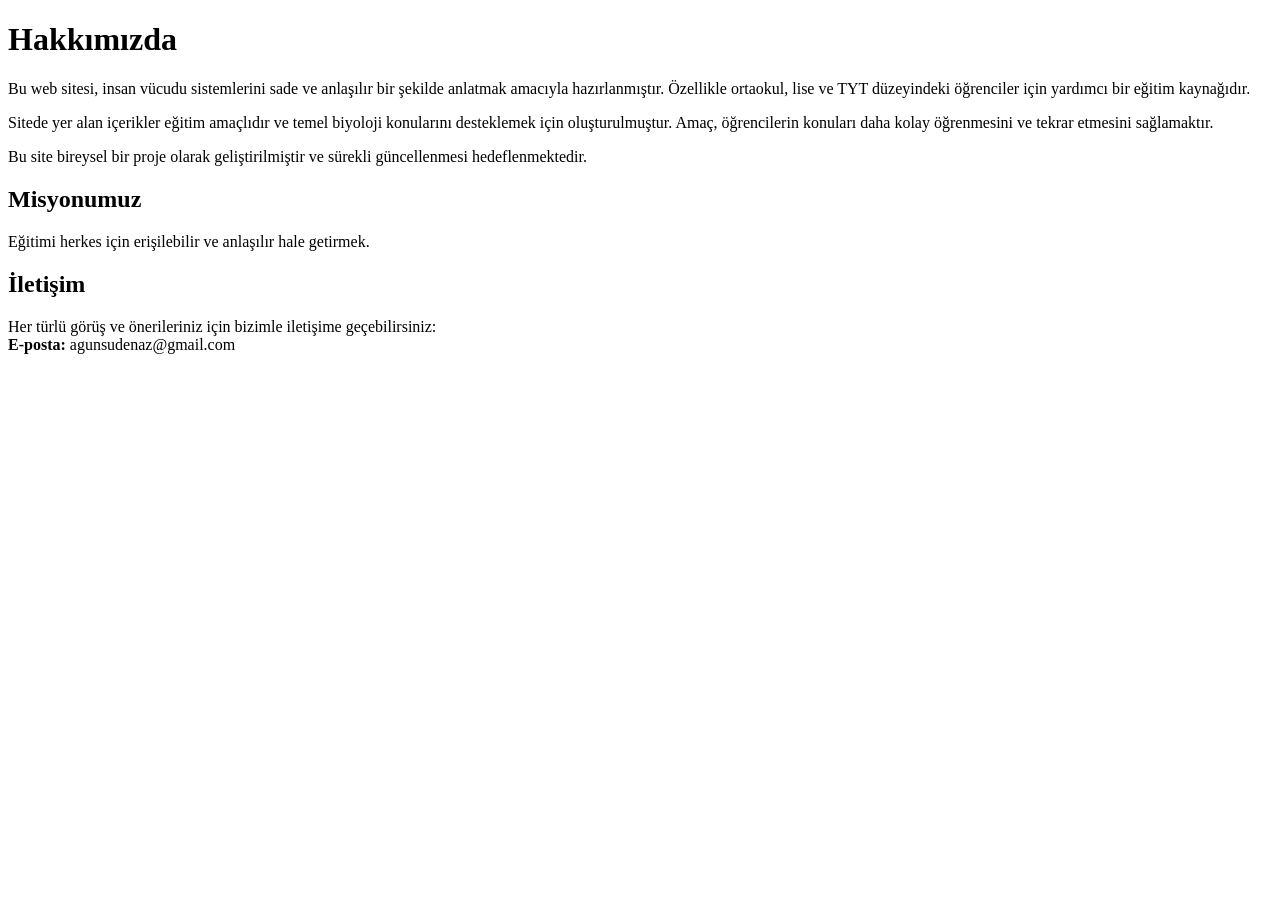
==== about.html @ e22505ea "Create about.html" ====
<!DOCTYPE html>
<html lang="tr">
<head>
  <meta charset="UTF-8">
  <title>Hakkımızda</title>
</head>
<body>

<h1>Hakkımızda</h1>

<p>
Bu web sitesi, insan vücudu sistemlerini sade ve anlaşılır bir şekilde anlatmak amacıyla hazırlanmıştır.
Özellikle ortaokul, lise ve TYT düzeyindeki öğrenciler için yardımcı bir eğitim kaynağıdır.
</p>

<p>
Sitede yer alan içerikler eğitim amaçlıdır ve temel biyoloji konularını desteklemek için oluşturulmuştur.
Amaç, öğrencilerin konuları daha kolay öğrenmesini ve tekrar etmesini sağlamaktır.
</p>

<p>
Bu site bireysel bir proje olarak geliştirilmiştir ve sürekli güncellenmesi hedeflenmektedir.
</p>

<h2>Misyonumuz</h2>
<p>
Eğitimi herkes için erişilebilir ve anlaşılır hale getirmek.
</p>

<h2>İletişim</h2>
<p>
Her türlü görüş ve önerileriniz için bizimle iletişime geçebilirsiniz:
<br>
<strong>E-posta:</strong> agunsudenaz@gmail.com
</p>

</body>
</html>
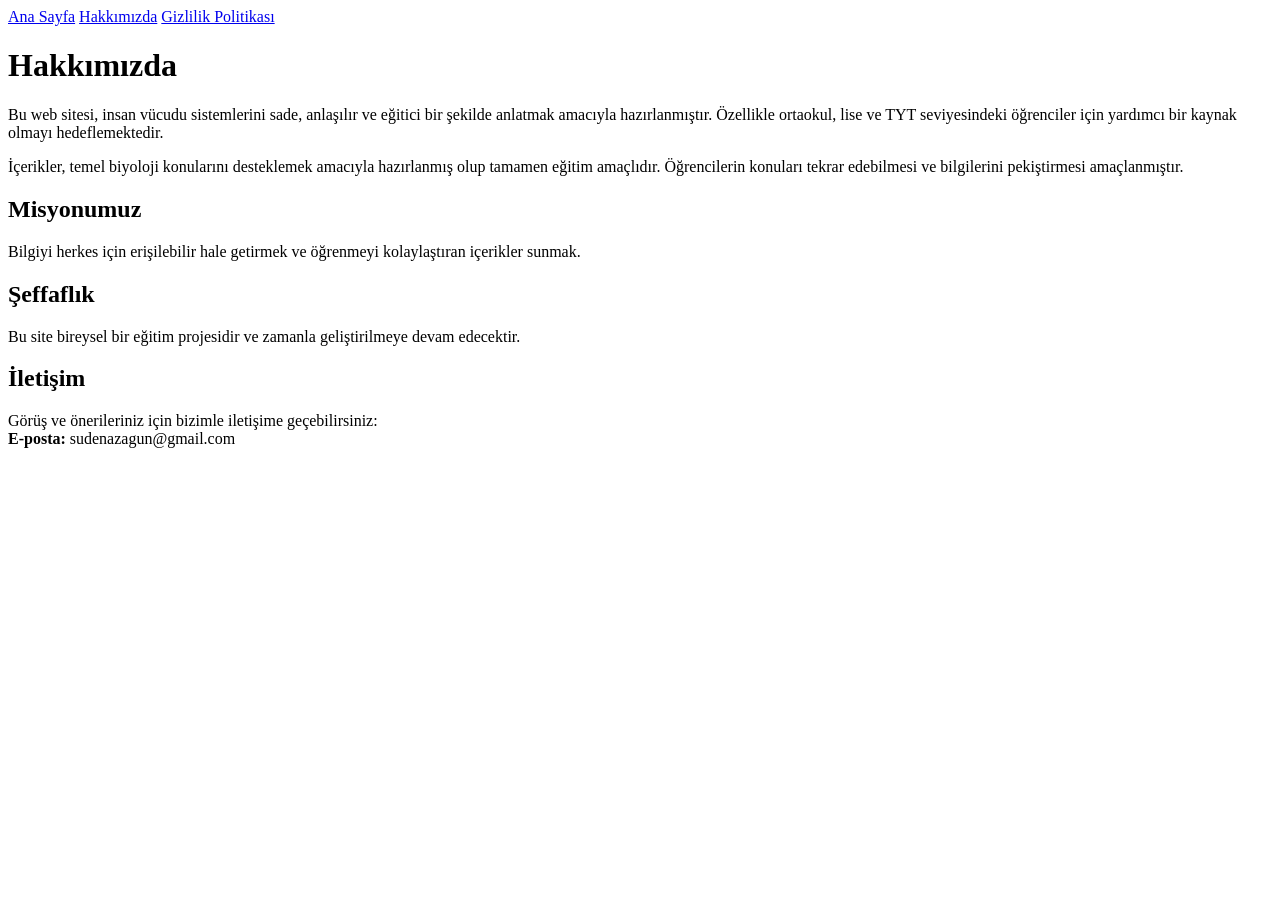
==== commit fcd4c736: "Update about.html" ====
--- a/about.html
+++ b/about.html
@@ -3,36 +3,47 @@
 <head>
   <meta charset="UTF-8">
   <title>Hakkımızda</title>
+  <link rel="stylesheet" href="style.css">
 </head>
 <body>
 
-<h1>Hakkımızda</h1>
+<nav class="menu">
+  <a href="index.html">Ana Sayfa</a>
+  <a href="about.html">Hakkımızda</a>
+  <a href="privacy.html">Gizlilik Politikası</a>
+</nav>
 
-<p>
-Bu web sitesi, insan vücudu sistemlerini sade ve anlaşılır bir şekilde anlatmak amacıyla hazırlanmıştır.
-Özellikle ortaokul, lise ve TYT düzeyindeki öğrenciler için yardımcı bir eğitim kaynağıdır.
-</p>
+<div class="page">
+  <h1>Hakkımızda</h1>
 
-<p>
-Sitede yer alan içerikler eğitim amaçlıdır ve temel biyoloji konularını desteklemek için oluşturulmuştur.
-Amaç, öğrencilerin konuları daha kolay öğrenmesini ve tekrar etmesini sağlamaktır.
-</p>
+  <p>
+  Bu web sitesi, insan vücudu sistemlerini sade, anlaşılır ve eğitici bir şekilde anlatmak amacıyla hazırlanmıştır.
+  Özellikle ortaokul, lise ve TYT seviyesindeki öğrenciler için yardımcı bir kaynak olmayı hedeflemektedir.
+  </p>
 
-<p>
-Bu site bireysel bir proje olarak geliştirilmiştir ve sürekli güncellenmesi hedeflenmektedir.
-</p>
+  <p>
+  İçerikler, temel biyoloji konularını desteklemek amacıyla hazırlanmış olup tamamen eğitim amaçlıdır.
+  Öğrencilerin konuları tekrar edebilmesi ve bilgilerini pekiştirmesi amaçlanmıştır.
+  </p>
 
-<h2>Misyonumuz</h2>
-<p>
-Eğitimi herkes için erişilebilir ve anlaşılır hale getirmek.
-</p>
+  <h2>Misyonumuz</h2>
+  <p>
+  Bilgiyi herkes için erişilebilir hale getirmek ve öğrenmeyi kolaylaştıran içerikler sunmak.
+  </p>
 
-<h2>İletişim</h2>
-<p>
-Her türlü görüş ve önerileriniz için bizimle iletişime geçebilirsiniz:
-<br>
-<strong>E-posta:</strong> agunsudenaz@gmail.com
-</p>
+  <h2>Şeffaflık</h2>
+  <p>
+  Bu site bireysel bir eğitim projesidir ve zamanla geliştirilmeye devam edecektir.
+  </p>
+
+  <h2>İletişim</h2>
+  <p>
+  Görüş ve önerileriniz için bizimle iletişime geçebilirsiniz:
+  <br>
+  <strong>E-posta:</strong> sudenazagun@gmail.com
+  </p>
+</div>
 
 </body>
 </html>
+
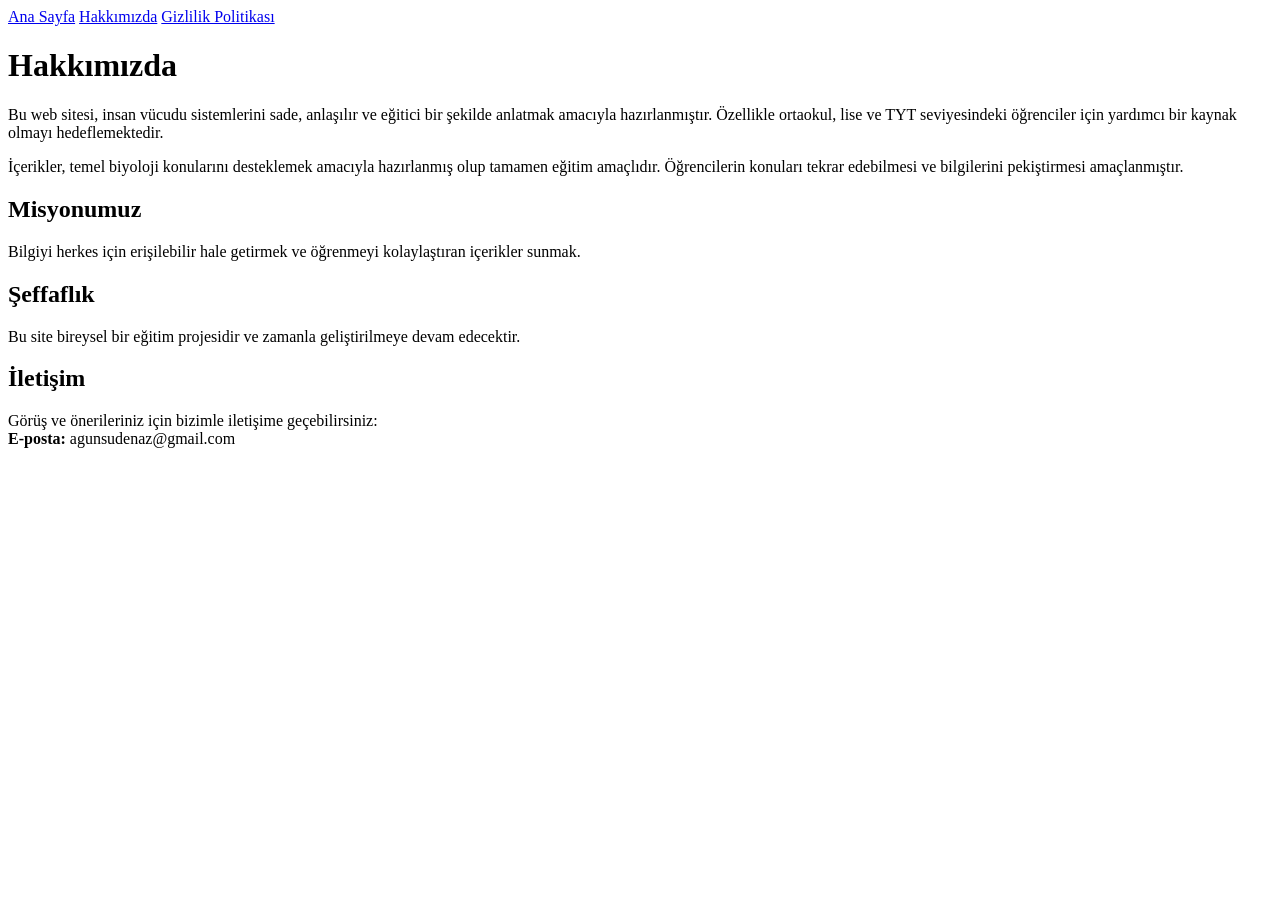
==== commit 09b2bb58: "Update about.html" ====
--- a/about.html
+++ b/about.html
@@ -40,7 +40,7 @@
   <p>
   Görüş ve önerileriniz için bizimle iletişime geçebilirsiniz:
   <br>
-  <strong>E-posta:</strong> sudenazagun@gmail.com
+  <strong>E-posta:</strong> agunsudenaz@gmail.com
   </p>
 </div>
 
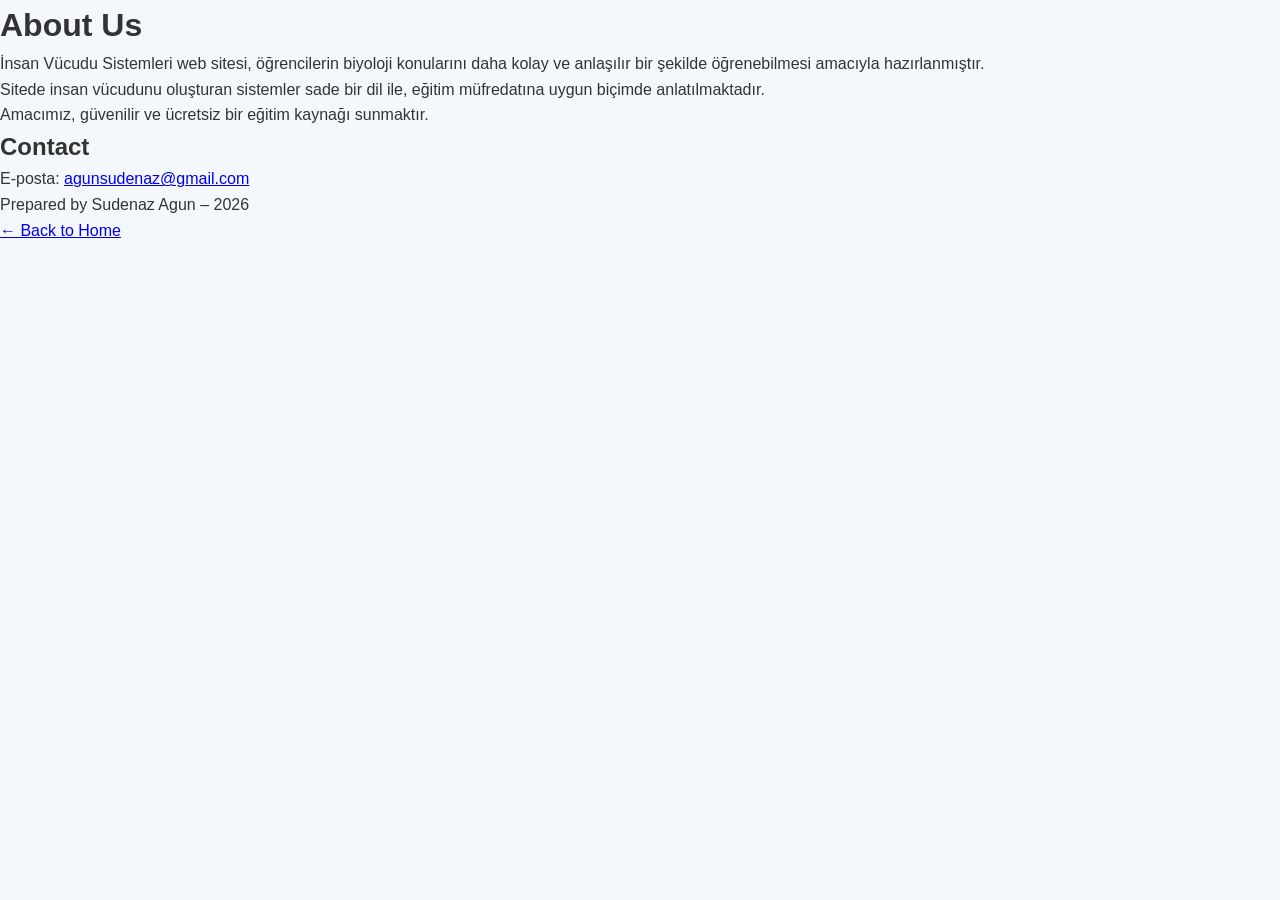
==== commit 98a2511d: "Update about.html" ====
--- a/about.html
+++ b/about.html
@@ -2,48 +2,44 @@
 <html lang="tr">
 <head>
   <meta charset="UTF-8">
-  <title>Hakkımızda</title>
-  <link rel="stylesheet" href="style.css">
+  <title>About | İnsan Vücudu Sistemleri</title>
+  <link rel="stylesheet" href="stil.css">
 </head>
 <body>
 
-<nav class="menu">
-  <a href="index.html">Ana Sayfa</a>
-  <a href="about.html">Hakkımızda</a>
-  <a href="privacy.html">Gizlilik Politikası</a>
-</nav>
-
-<div class="page">
-  <h1>Hakkımızda</h1>
+<div class="container">
+  <h1>About Us</h1>
 
   <p>
-  Bu web sitesi, insan vücudu sistemlerini sade, anlaşılır ve eğitici bir şekilde anlatmak amacıyla hazırlanmıştır.
-  Özellikle ortaokul, lise ve TYT seviyesindeki öğrenciler için yardımcı bir kaynak olmayı hedeflemektedir.
+    İnsan Vücudu Sistemleri web sitesi, öğrencilerin biyoloji konularını
+    daha kolay ve anlaşılır bir şekilde öğrenebilmesi amacıyla hazırlanmıştır.
   </p>
 
   <p>
-  İçerikler, temel biyoloji konularını desteklemek amacıyla hazırlanmış olup tamamen eğitim amaçlıdır.
-  Öğrencilerin konuları tekrar edebilmesi ve bilgilerini pekiştirmesi amaçlanmıştır.
+    Sitede insan vücudunu oluşturan sistemler sade bir dil ile,
+    eğitim müfredatına uygun biçimde anlatılmaktadır.
   </p>
 
-  <h2>Misyonumuz</h2>
   <p>
-  Bilgiyi herkes için erişilebilir hale getirmek ve öğrenmeyi kolaylaştıran içerikler sunmak.
+    Amacımız, güvenilir ve ücretsiz bir eğitim kaynağı sunmaktır.
   </p>
 
-  <h2>Şeffaflık</h2>
+  <h2>Contact</h2>
   <p>
-  Bu site bireysel bir eğitim projesidir ve zamanla geliştirilmeye devam edecektir.
+    E-posta: 
+    <a href="mailto:agunsudenaz@gmail.com">
+      agunsudenaz@gmail.com
+    </a>
   </p>
 
-  <h2>İletişim</h2>
-  <p>
-  Görüş ve önerileriniz için bizimle iletişime geçebilirsiniz:
-  <br>
-  <strong>E-posta:</strong> agunsudenaz@gmail.com
+  <p class="small">
+    Prepared by Sudenaz Agun – 2026
   </p>
+
+  <a class="back" href="index.html">← Back to Home</a>
 </div>
 
 </body>
 </html>
 
+
--- a/stil.css
+++ b/stil.css
@@ -0,0 +1,277 @@
+* { 
+    margin: 0;
+    padding: 0;
+    box-sizing: border-box;
+    font-family: Arial, Helvetica, sans-serif;
+}
+
+body {
+    background-color: #f4f8fc;
+    color: #333;
+    line-height: 1.6;
+}
+
+/* NAVBAR */
+nav {
+    position: fixed;
+    top: 0;
+    width: 100%;
+    background-color: rgba(0, 70, 140, 0.85);
+    padding: 15px;
+    text-align: center;
+    z-index: 1000;
+}
+
+nav a {
+    color: white;
+    margin: 0 12px;
+    text-decoration: none;
+    font-weight: bold;
+    transition: 0.3s;
+}
+
+nav a:hover {
+    color: #1ccad8;
+}
+
+/* HERO */
+.hero {
+    height: 100vh;
+    background:
+        linear-gradient(rgba(0, 60, 120, 0.65), rgba(0, 60, 120, 0.65)),
+        url("images/hero.jpg") center/cover no-repeat;
+
+    display: flex;
+    align-items: center;
+    justify-content: flex-start;
+    padding-left: 10%;
+    color: white;
+}
+
+.hero h1 {
+    font-size: 50px;
+}
+
+.hero p {
+    font-size: 20px;
+    margin: 15px 0 25px;
+}
+
+.hero a {
+    background-color: #1ccad8;
+    padding: 14px 32px;
+    color: white;
+    text-decoration: none;
+    border-radius: 30px;
+    transition: 0.3s;
+}
+
+.hero a:hover {
+    background-color: #17b0bd;
+}
+
+/* TANITIM */
+.tanitim {
+    max-width: 900px;
+    margin: 40px auto;
+    background-color: white;
+    padding: 35px;
+    border-radius: 15px;
+    box-shadow: 0 6px 12px rgba(0,0,0,0.08);
+}
+
+.tanitim h2 {
+    color: #004c99;
+    margin-bottom: 15px;
+}
+
+/* KARTLAR */
+.cards {
+    padding: 90px 40px;
+    display: grid;
+    grid-template-columns: repeat(auto-fit, minmax(260px, 1fr));
+    gap: 30px;
+}
+
+.card {
+    background-color: white;
+    border-radius: 18px;
+    overflow: hidden;
+    text-align: center;
+    box-shadow: 0 8px 15px rgba(0,0,0,0.12);
+    transition: 0.3s;
+}
+
+.card:hover {
+    transform: translateY(-8px);
+}
+
+.card img {
+    width: 100%;
+    height: 200px;
+    object-fit: contain;
+    background-color: #eef4fb;
+    padding: 15px;
+}
+
+.card h3 {
+    margin-top: 15px;
+    color: #004c99;
+}
+
+.card p {
+    padding: 10px 20px;
+}
+
+.card a {
+    display: inline-block;
+    margin-bottom: 20px;
+    padding: 10px 25px;
+    background-color: #2c7be5;
+    color: white;
+    text-decoration: none;
+    border-radius: 20px;
+    transition: 0.3s;
+}
+
+.card a:hover {
+    background-color: #1f5fbf;
+}
+
+/* İÇ SAYFALAR */
+.content {
+    max-width: 900px;
+    margin: 120px auto 40px;
+    background-color: white;
+    padding: 30px;
+    border-radius: 15px;
+}
+
+.content h1, 
+.content h2,
+.content h3 {
+    color: #004c99;
+    margin-bottom: 15px;
+}
+
+.content ul {
+    margin-left: 20px;
+}
+
+.content li {
+    margin-bottom: 6px;
+}
+
+.content img {
+    width: 100%;
+    max-height: 300px;
+    object-fit: contain;
+    background-color: #eef4fb;
+    padding: 15px;
+    margin: 20px 0;
+}
+
+.content a {
+    display: inline-block;
+    margin-top: 25px;
+    color: #2c7be5;
+    text-decoration: none;
+    font-weight: bold;
+}
+
+/* REKLAM ALANI (AdSense için hazır) */
+.reklam {
+    max-width: 900px;
+    margin: 30px auto;
+    padding: 25px;
+    background-color: #eef4fb;
+    border: 2px dashed #2c7be5;
+    text-align: center;
+    color: #555;
+    border-radius: 12px;
+    font-size: 14px;
+}
+
+/* SSS */
+.sss {
+    max-width: 900px;
+    margin: 40px auto;
+    background-color: #eef4fb;
+    padding: 30px;
+    border-radius: 15px;
+}
+
+.sss h2 {
+    color: #004c99;
+    margin-bottom: 15px;
+}
+
+.sss p {
+    margin-bottom: 10px;
+}
+
+/* FOOTER */
+footer {
+    background-color: #004c99;
+    color: white;
+    text-align: center;
+    padding: 18px;
+    margin-top: 40px;
+    font-size: 14px;
+}
+
+/* MOBİL */
+@media (max-width: 768px) {
+    .hero {
+        justify-content: center;
+        padding-left: 20px;
+        text-align: center;
+    }
+
+    .hero h1 {
+        font-size: 36px;
+    }
+}
+.menu {
+  background-color: #222;
+  padding: 15px;
+  text-align: center;
+}
+
+.menu a {
+  color: white;
+  margin: 0 15px;
+  text-decoration: none;
+  font-weight: bold;
+  font-size: 16px;
+}
+
+.menu a:hover {
+  text-decoration: underline;
+}
+.page {
+  max-width: 800px;
+  margin: 40px auto;
+  padding: 20px;
+  font-family: Arial, sans-serif;
+  line-height: 1.6;
+}
+
+.page h1 {
+  color: #222;
+  border-bottom: 2px solid #ddd;
+  padding-bottom: 10px;
+}
+
+.page h2 {
+  margin-top: 30px;
+  color: #444;
+}
+
+.page p {
+  color: #333;
+}
+
+
+
+
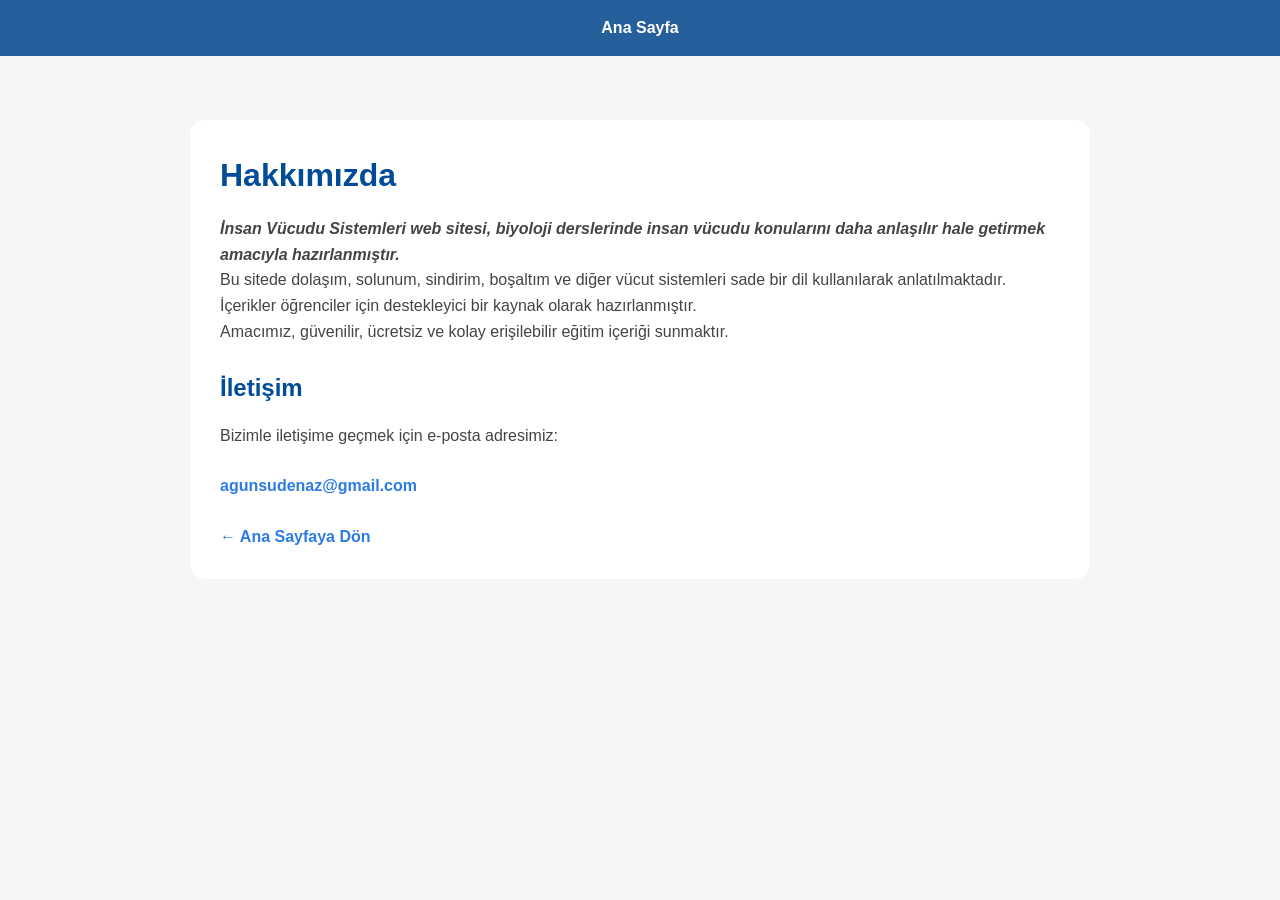
==== commit a9c02568: "Update about.html" ====
--- a/about.html
+++ b/about.html
@@ -1,45 +1,56 @@
 <!DOCTYPE html>
 <html lang="tr">
 <head>
-  <meta charset="UTF-8">
-  <title>About | İnsan Vücudu Sistemleri</title>
-  <link rel="stylesheet" href="stil.css">
+    <meta charset="UTF-8">
+    <title>Hakkımızda | İnsan Vücudu Sistemleri</title>
+
+    <!-- SEO -->
+    <meta name="description" content="İnsan Vücudu Sistemleri sitesi hakkında bilgiler. Eğitim amaçlı hazırlanmış biyoloji içerikleri.">
+    <meta name="keywords" content="hakkımızda, insan vücudu, biyoloji, eğitim">
+    <meta name="author" content="Sudenaz Ağun">
+
+    <link rel="stylesheet" href="stil.css">
 </head>
 <body>
 
-<div class="container">
-  <h1>About Us</h1>
+<nav>
+    <a href="index.html">Ana Sayfa</a>
+</nav>
 
-  <p>
-    İnsan Vücudu Sistemleri web sitesi, öğrencilerin biyoloji konularını
-    daha kolay ve anlaşılır bir şekilde öğrenebilmesi amacıyla hazırlanmıştır.
-  </p>
+<div class="content">
+    <h1>Hakkımızda</h1>
 
-  <p>
-    Sitede insan vücudunu oluşturan sistemler sade bir dil ile,
-    eğitim müfredatına uygun biçimde anlatılmaktadır.
-  </p>
+    <p>
+        <strong><em>
+        İnsan Vücudu Sistemleri web sitesi, biyoloji derslerinde
+        insan vücudu konularını daha anlaşılır hale getirmek amacıyla hazırlanmıştır.
+        </em></strong>
+    </p>
 
-  <p>
-    Amacımız, güvenilir ve ücretsiz bir eğitim kaynağı sunmaktır.
-  </p>
+    <p>
+        Bu sitede dolaşım, solunum, sindirim, boşaltım ve diğer vücut sistemleri
+        sade bir dil kullanılarak anlatılmaktadır.
+        İçerikler öğrenciler için destekleyici bir kaynak olarak hazırlanmıştır.
+    </p>
 
-  <h2>Contact</h2>
-  <p>
-    E-posta: 
-    <a href="mailto:agunsudenaz@gmail.com">
-      agunsudenaz@gmail.com
-    </a>
-  </p>
+    <p>
+        Amacımız, güvenilir, ücretsiz ve kolay erişilebilir eğitim içeriği sunmaktır.
+    </p>
 
-  <p class="small">
-    Prepared by Sudenaz Agun – 2026
-  </p>
+    <h2>İletişim</h2>
+    <p>
+        Bizimle iletişime geçmek için e-posta adresimiz:
+        <br>
+        <strong>
+            <a href="mailto:agunsudenaz@gmail.com">agunsudenaz@gmail.com</a>
+        </strong>
+    </p>
 
-  <a class="back" href="index.html">← Back to Home</a>
+    <a href="index.html">← Ana Sayfaya Dön</a>
 </div>
 
 </body>
 </html>
 
 
+
--- a/stil.css
+++ b/stil.css
@@ -271,7 +271,58 @@
 .page p {
   color: #333;
 }
-
-
-
-
+body {
+  font-family: Arial, Helvetica, sans-serif;
+  background-color: #f4f6f8;
+  margin: 0;
+  padding: 0;
+}
+
+.container {
+  max-width: 800px;
+  margin: 40px auto;
+  background: #ffffff;
+  padding: 30px;
+  border-radius: 8px;
+}
+
+h1 {
+  color: #1a73e8;
+  margin-bottom: 20px;
+}
+
+h2 {
+  margin-top: 25px;
+  color: #333;
+}
+
+p {
+  line-height: 1.6;
+  color: #444;
+}
+
+a {
+  color: #1a73e8;
+  text-decoration: none;
+}
+
+a:hover {
+  text-decoration: underline;
+}
+
+.back {
+  display: inline-block;
+  margin-top: 30px;
+  font-weight: bold;
+}
+
+.small {
+  font-size: 14px;
+  color: #666;
+  margin-top: 20px;
+}
+
+
+
+
+
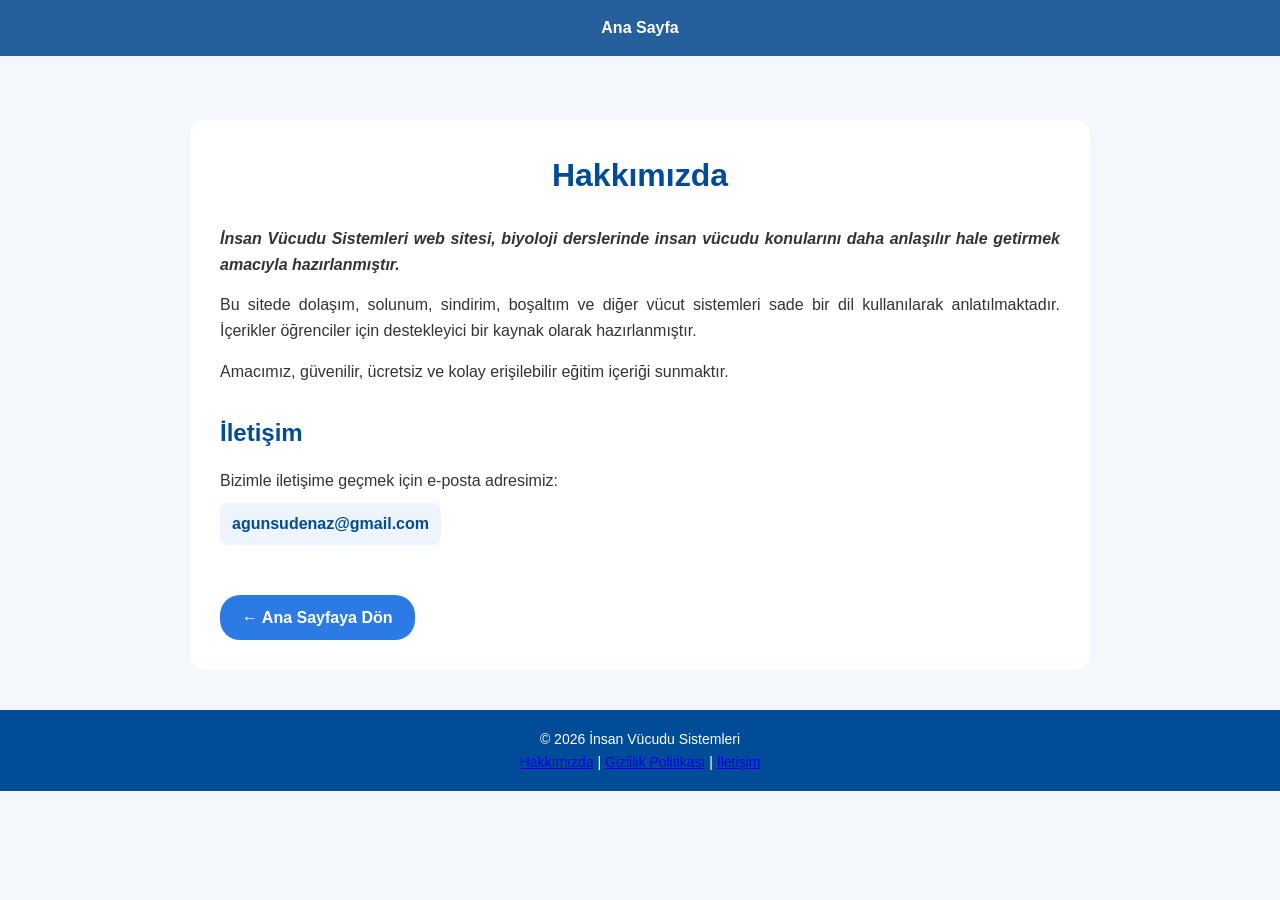
==== commit b42628fd: "Update about.html" ====
--- a/about.html
+++ b/about.html
@@ -48,6 +48,14 @@
 
     <a href="index.html">← Ana Sayfaya Dön</a>
 </div>
+<footer>
+  <p>© 2026 İnsan Vücudu Sistemleri</p>
+  <p>
+    <a href="about.html">Hakkımızda</a> |
+    <a href="privacy.html">Gizlilik Politikası</a> |
+    <a href="mailto:agunsudenaz@gmail.com">İletişim</a>
+  </p>
+</footer>
 
 </body>
 </html>
--- a/stil.css
+++ b/stil.css
@@ -232,97 +232,52 @@
         font-size: 36px;
     }
 }
-.menu {
-  background-color: #222;
-  padding: 15px;
-  text-align: center;
-}
-
-.menu a {
-  color: white;
-  margin: 0 15px;
-  text-decoration: none;
-  font-weight: bold;
-  font-size: 16px;
-}
-
-.menu a:hover {
-  text-decoration: underline;
-}
-.page {
-  max-width: 800px;
-  margin: 40px auto;
-  padding: 20px;
-  font-family: Arial, sans-serif;
-  line-height: 1.6;
-}
-
-.page h1 {
-  color: #222;
-  border-bottom: 2px solid #ddd;
-  padding-bottom: 10px;
-}
-
-.page h2 {
-  margin-top: 30px;
-  color: #444;
-}
-
-.page p {
-  color: #333;
-}
-body {
-  font-family: Arial, Helvetica, sans-serif;
-  background-color: #f4f6f8;
-  margin: 0;
-  padding: 0;
-}
-
-.container {
-  max-width: 800px;
-  margin: 40px auto;
-  background: #ffffff;
-  padding: 30px;
-  border-radius: 8px;
-}
-
-h1 {
-  color: #1a73e8;
-  margin-bottom: 20px;
-}
-
-h2 {
-  margin-top: 25px;
-  color: #333;
-}
-
-p {
-  line-height: 1.6;
-  color: #444;
-}
-
-a {
-  color: #1a73e8;
-  text-decoration: none;
-}
-
-a:hover {
-  text-decoration: underline;
-}
-
-.back {
-  display: inline-block;
-  margin-top: 30px;
-  font-weight: bold;
-}
-
-.small {
-  font-size: 14px;
-  color: #666;
-  margin-top: 20px;
-}
-
-
-
-
-
+
+/* ============================= */
+/* HAKKIMIZDA & GİZLİLİK EK STİL */
+/* ============================= */
+
+.content h1 {
+    text-align: center;
+    margin-bottom: 25px;
+}
+
+.content h2 {
+    margin-top: 30px;
+}
+
+.content p {
+    margin-bottom: 15px;
+    text-align: justify;
+}
+
+/* E-POSTA */
+.content a[href^="mailto"] {
+    color: #004c99;
+    font-weight: bold;
+    background-color: #eef4fb;
+    padding: 8px 12px;
+    border-radius: 8px;
+    display: inline-block;
+    margin-top: 10px;
+}
+
+.content a[href^="mailto"]:hover {
+    background-color: #dbe8f7;
+}
+
+/* ANA SAYFAYA DÖN BUTONU */
+.content > a:last-child {
+    display: inline-block;
+    margin-top: 35px;
+    padding: 10px 22px;
+    background-color: #2c7be5;
+    color: white;
+    border-radius: 20px;
+    transition: 0.3s;
+}
+
+.content > a:last-child:hover {
+    background-color: #1f5fbf;
+}
+
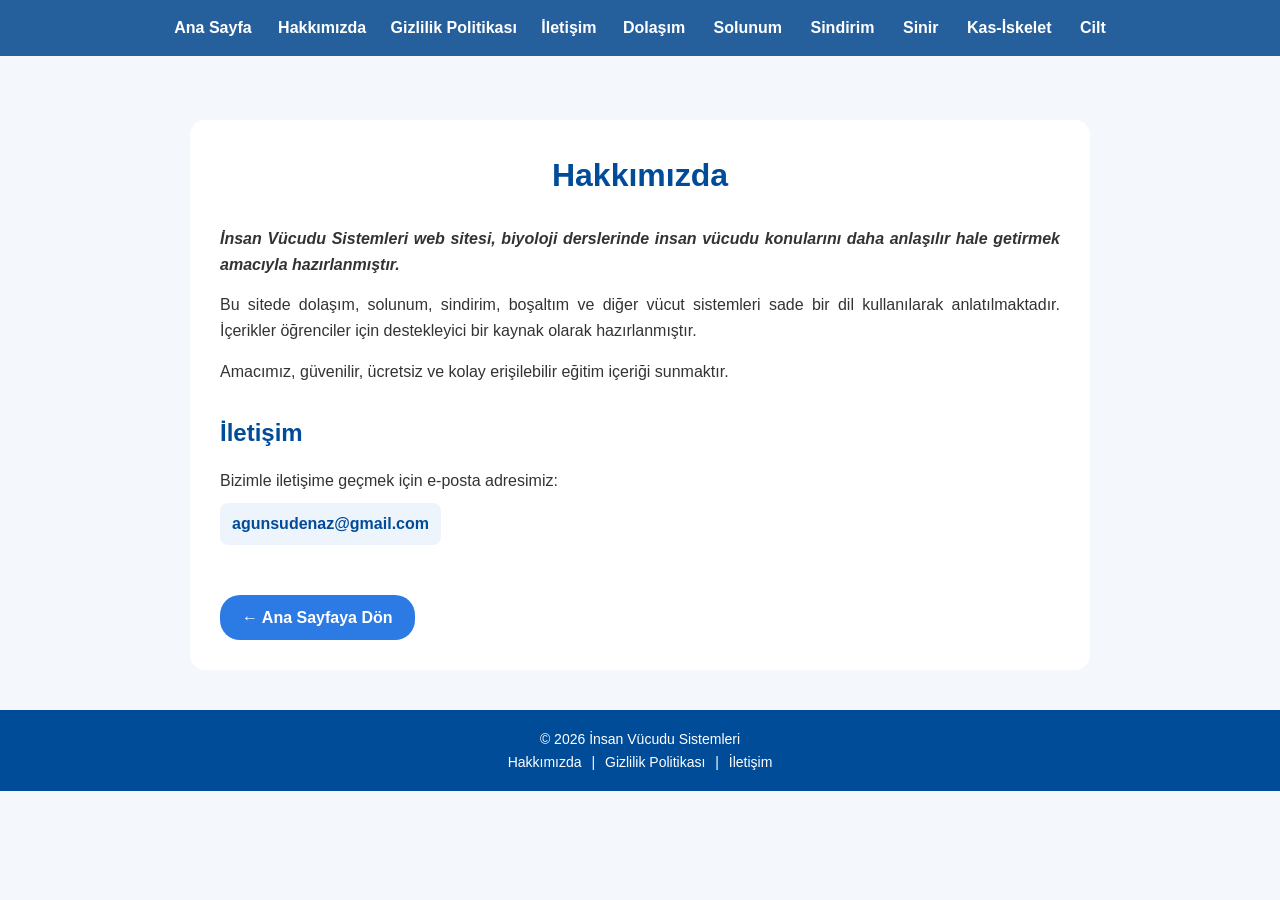
==== commit 5eae9546: "Update about.html" ====
--- a/about.html
+++ b/about.html
@@ -14,7 +14,16 @@
 <body>
 
 <nav>
-    <a href="index.html">Ana Sayfa</a>
+     <a href="index.html">Ana Sayfa</a>
+    <a href="about.html" style="margin:10px;">Hakkımızda</a>
+    <a href="privacy.html" style="margin:10px;">Gizlilik Politikası</a>
+	<a href="iletişim.html" style="margin:10px;">İletişim</a>
+    <a href="dolasim.html">Dolaşım</a>
+    <a href="solunum.html">Solunum</a>
+    <a href="sindirim.html">Sindirim</a>
+    <a href="sinir.html">Sinir</a>
+    <a href="kas-iskelet sistemi.html">Kas-İskelet</a>
+    <a href="cilt.html">Cilt</a>
 </nav>
 
 <div class="content">
@@ -51,14 +60,11 @@
 <footer>
   <p>© 2026 İnsan Vücudu Sistemleri</p>
   <p>
-    <a href="about.html">Hakkımızda</a> |
-    <a href="privacy.html">Gizlilik Politikası</a> |
-    <a href="mailto:agunsudenaz@gmail.com">İletişim</a>
+    <a href="Hakkımızda.html">Hakkımızda</a> |
+    <a href="Politika.html">Gizlilik Politikası</a> |
+    <a href="iletişim.html">İletişim</a> 
+    
   </p>
 </footer>
-
 </body>
 </html>
-
-
-
--- a/stil.css
+++ b/stil.css
@@ -232,10 +232,7 @@
         font-size: 36px;
     }
 }
-
-/* ============================= */
-/* HAKKIMIZDA & GİZLİLİK EK STİL */
-/* ============================= */
+/* HAKKIMIZDA – GİZLİLİK – İLETİŞİM EK STİL */
 
 .content h1 {
     text-align: center;
@@ -281,3 +278,51 @@
     background-color: #1f5fbf;
 }
 
+/* VİDEO BÖLÜMÜ */
+
+.video-section {
+    max-width: 900px;
+    margin: 50px auto;
+    text-align: center;
+}
+
+.video-section h2 {
+    color: #004c99;
+    margin-bottom: 20px;
+}
+
+.video-container {
+    position: relative;
+    padding-bottom: 56.25%;
+    height: 0;
+    overflow: hidden;
+    border-radius: 15px;
+    box-shadow: 0 8px 20px rgba(0,0,0,0.15);
+    transition: transform 0.3s ease;
+}
+
+.video-container:hover {
+    transform: scale(1.02);
+}
+
+.video-container iframe {
+    position: absolute;
+    top: 0;
+    left: 0;
+    width: 100%;
+    height: 100%;
+}
+
+.content > a:last-child:hover {
+    background-color: #1f5fbf;
+}
+footer a {
+    color: white;
+    text-decoration: none;
+    margin: 0 6px;
+}
+
+footer a:hover {
+    text-decoration: underline;
+}
+
